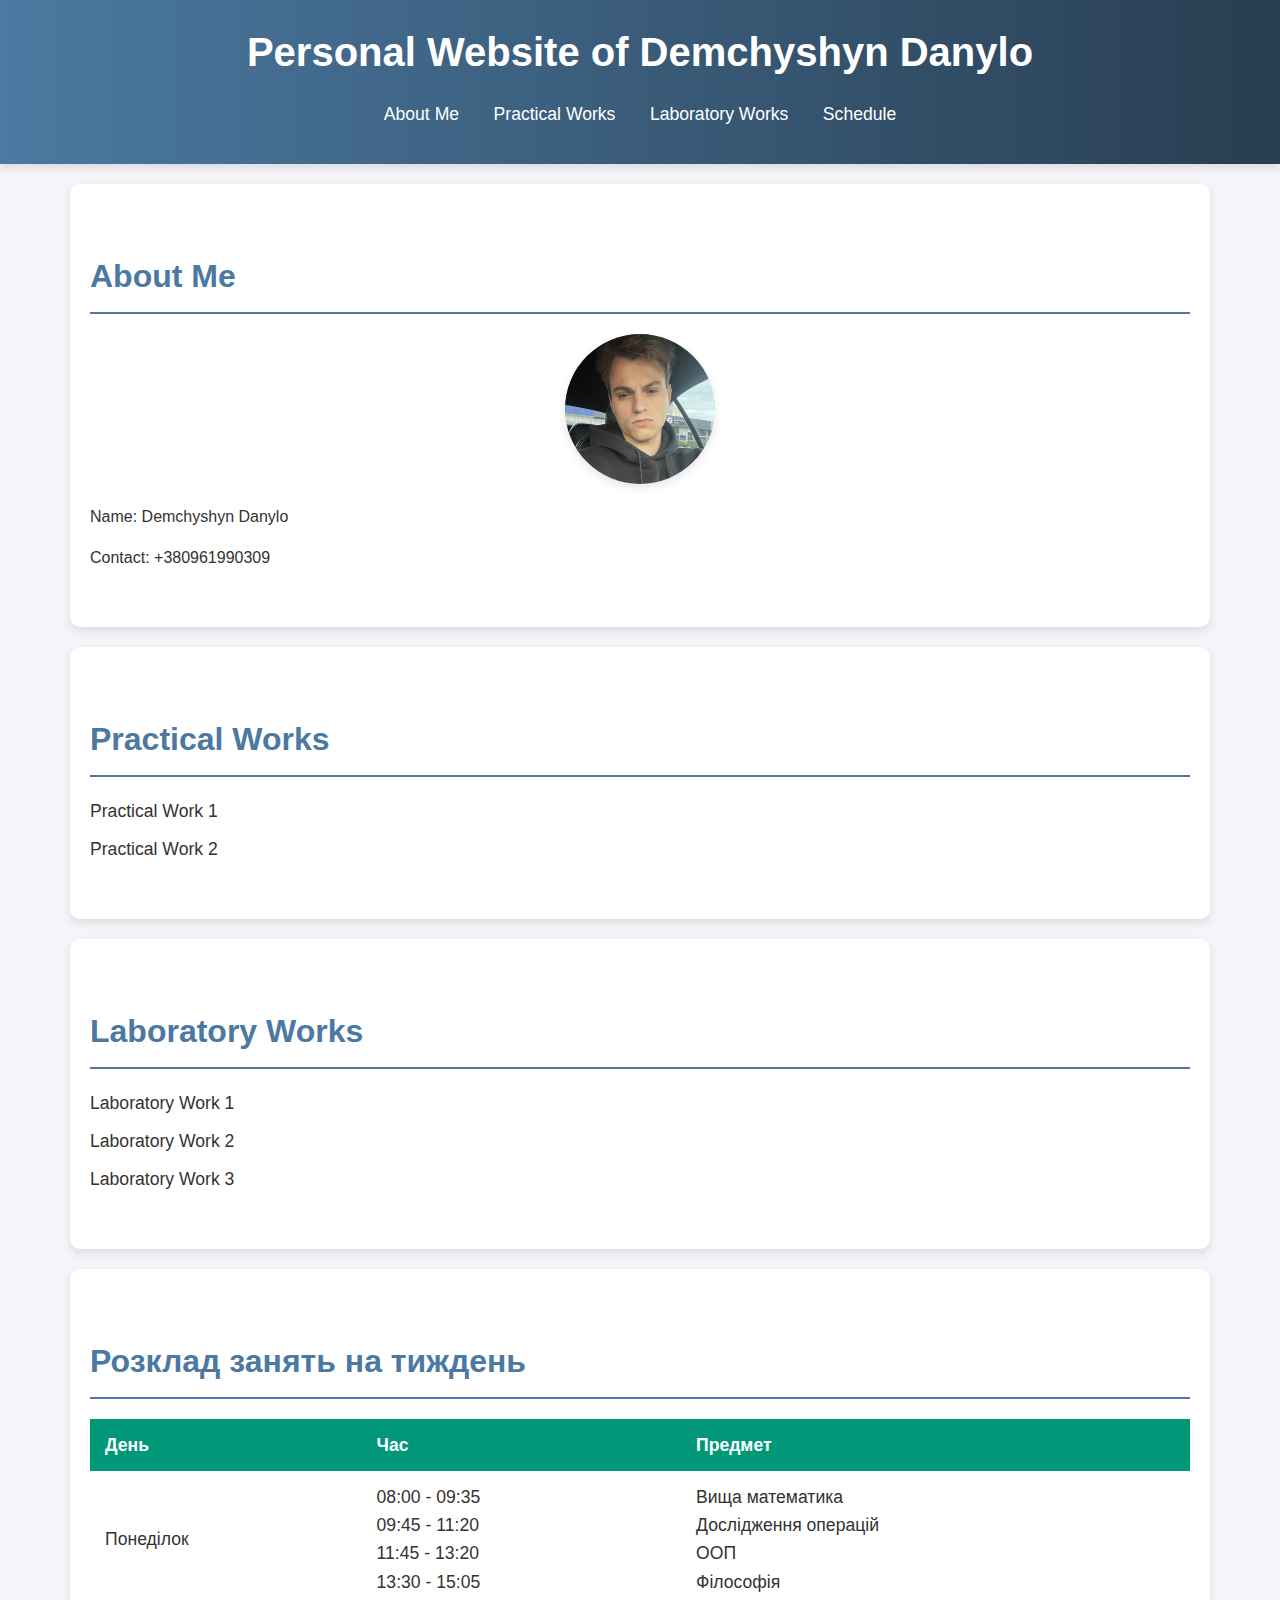
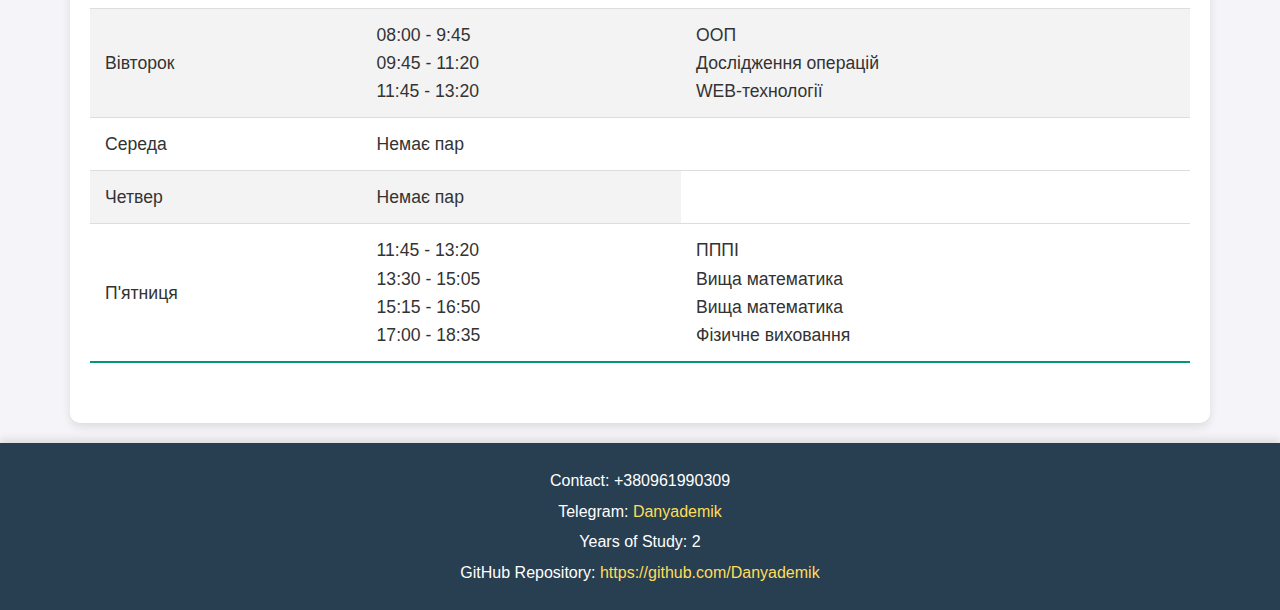
==== index.html @ 071a5640 "Update index.html" ====
<!DOCTYPE html>
<html lang="en">
<head>
    <meta charset="UTF-8">
    <meta name="viewport" content="width=device-width, initial-scale=1.0">
    <title>Personal Website of Demchyshyn Danylo</title>
    <link rel="stylesheet" href="styles.css">
</head>
<body>
    <header>
        <h1>Personal Website of Demchyshyn Danylo</h1>
        <nav>
            <ul>
                <li><a href="#about">About Me</a></li>
                <li><a href="#practical-works">Practical Works</a></li>
                <li><a href="#laboratory-works">Laboratory Works</a></li>
                <li><a href="#schedule">Schedule</a></li>
            </ul>
        </nav>
    </header>

    <section id="about">
        <h2>About Me</h2>
        <img src="foto.jpg" alt="Demchyshyn Danylo">
        <p>Name: Demchyshyn Danylo</p>
        <p>Contact: +380961990309</p>
    </section>

    <section id="practical-works">
        <h2>Practical Works</h2>
        <ul>
            <li><a href="https://github.com/Danyademik/web2">Practical Work 1</a></li>
            <li><a href="https://github.com/Danyademik/web2/lab1">Practical Work 2</a></li>
        </ul>
    </section>

    <section id="laboratory-works">
        <h2>Laboratory Works</h2>
        <ul>
            <li><a href="./lab1/lab1.html">Laboratory Work 1</a></li>
            <li><a href="./lab2/lab2.html">Laboratory Work 2</a></li>
            <li><a href="https://danyademik.github.io/web3/">Laboratory Work 3</a></li>
        </ul>
    </section>

    <section id="schedule">
        <h2>Розклад занять на тиждень</h2>
        <table>
            <thead>
                <tr>
                    <th>День</th>
                    <th>Час</th>
                    <th>Предмет</th>
                </tr>
            </thead>
            <tbody>
                <tr>
                    <td>Понеділок</td>
                    <td>08:00 - 09:35
                    <br>09:45 - 11:20
                    <br>11:45 - 13:20
                    <br>13:30 - 15:05    
                    </td>
                    <td>Вища математика
                    <br>Дослідження операцій
                    <br>ООП
                    <br>Філософія
                    </td>
                </tr>
                <tr>
                    <td>Вівторок</td>
                    <td>08:00 - 9:45
                    <br>09:45 - 11:20
                    <br>11:45 - 13:20    
                    </td>
                    <td>ООП
                    <br>Дослідження операцій
                    <br>WEB-технології    
                    </td>
                </tr>
                <tr>
                    <td>Середа</td>
                    <td>Немає пар</td>
                </tr>
                <tr>
                    <td>Четвер</td>
                    <td>Немає пар</td>
                </tr>
                <tr>
                    <td>П'ятниця</td>
                    <td>11:45 - 13:20
                    <br>13:30 - 15:05
                    <br>15:15 - 16:50
                    <br>17:00 - 18:35
                    </td>
                    <td>ПППІ
                    <br>Вища математика
                    <br>Вища математика
                    <br>Фізичне виховання
                    </td>
                </tr>
            </tbody>
        </table>
    </section>

    <footer>
        <p>Contact: +380961990309</p>
        <p>Telegram: <a href="https://t.me/Danyademik">Danyademik</a></p>
        <p>Years of Study: 2</p>
        <p>GitHub Repository: <a href="https://github.com/Danyademik">https://github.com/Danyademik</a></p>
    </footer>
</body>
</html>
---- styles.css ----
body {
    font-family: Arial, sans-serif;
    line-height: 1.6;
    margin: 0;
    padding: 0;
}

header {
    background: #333;
    color: #fff;
    padding: 10px 0;
    text-align: center;
}

nav ul {
    list-style: none;
    padding: 0;
}

nav ul li {
    display: inline;
    margin: 0 15px;
}

nav ul li a {
    color: #fff;
    text-decoration: none;
}

section {
    padding: 20px;
}

footer {
    background: #333;
    color: #fff;
    text-align: center;
    padding: 10px 0;
    position: relative;
    bottom: 0;
    width: 100%;
}body {
    font-family: 'Helvetica Neue', Arial, sans-serif;
    line-height: 1.6;
    margin: 0;
    padding: 0;
    background-color: #f4f4f9; 
    color: #333; 
}

header {
    background: linear-gradient(90deg, #4b79a1, #283e51);
    color: #fff;
    padding: 20px 0;
    text-align: center;
    box-shadow: 0 4px 8px rgba(0, 0, 0, 0.1);
}

header h1 {
    font-size: 2.5rem;
    margin: 0;
}

nav ul {
    list-style: none;
    padding: 0;
}

nav ul li {
    display: inline;
    margin: 0 15px;
}

nav ul li a {
    color: #fff;
    text-decoration: none;
    font-size: 1.1rem;
    transition: color 0.3s ease; 
}

nav ul li a:hover {
    color: #ffdd57; 
    background-color: rgba(255, 255, 255, 0.1); 
    padding: 5px 10px;
    border-radius: 20px; 
}

section {
    padding: 40px 20px;
    margin: 20px auto;
    max-width: 1100px; 
    background-color: #fff;
    box-shadow: 0 4px 10px rgba(0, 0, 0, 0.1);
    border-radius: 10px; 
    transition: transform 0.3s ease, box-shadow 0.3s ease; 
}

section:hover {
    transform: translateY(-10px); 
    box-shadow: 0 8px 20px rgba(0, 0, 0, 0.2); 
}

section h2 {
    font-size: 2rem;
    margin-bottom: 20px;
    color: #4b79a1;
    border-bottom: 2px solid #4b79a1;
    padding-bottom: 10px;
}

ul {
    list-style: none;
    padding: 0;
}

ul li {
    margin: 10px 0;
}

ul li a {
    color: #333;
    text-decoration: none;
    font-size: 1.1rem;
    transition: color 0.3s ease; 
}

ul li a:hover {
    color: #4b79a1; 
    text-decoration: underline; 
}

#about img {
    width: 150px;
    height: 150px;
    border-radius: 50%;
    display: block;
    margin: 20px auto;
    box-shadow: 0 4px 8px rgba(0, 0, 0, 0.1); 
}

table {
    width: 100%;
    border-collapse: collapse;
    margin: 20px 0;
    font-size: 1.1em;
    text-align: left;
}

table thead tr {
    background-color: #009879;
    color: #ffffff;
    text-align: left;
    font-weight: bold;
}

table th, table td {
    padding: 12px 15px;
}

table tbody tr {
    border-bottom: 1px solid #dddddd;
}

table tbody tr:nth-of-type(even) {
    background-color: #f3f3f3;
}

table tbody tr:last-of-type {
    border-bottom: 2px solid #009879;
}

table tbody tr:hover {
    background-color: #f1f1f1;
    cursor: pointer;
}

footer {
    background: #283e51;
    color: #fff;
    text-align: center;
    padding: 20px 0;
    position: relative;
    bottom: 0;
    width: 100%;
    box-shadow: 0 -4px 8px rgba(0, 0, 0, 0.1); 
}

footer p {
    margin: 5px 0;
    font-size: 1rem;
}

footer a {
    color: #ffdd57;
    text-decoration: none;
    transition: color 0.3s ease;
}

footer a:hover {
    color: #fff;
    text-decoration: underline;
}

@media (max-width: 768px) {
    header h1 {
        font-size: 2rem;
    }

    nav ul li {
        display: block;
        margin: 10px 0;
    }

    section {
        padding: 20px 10px;
    }
}
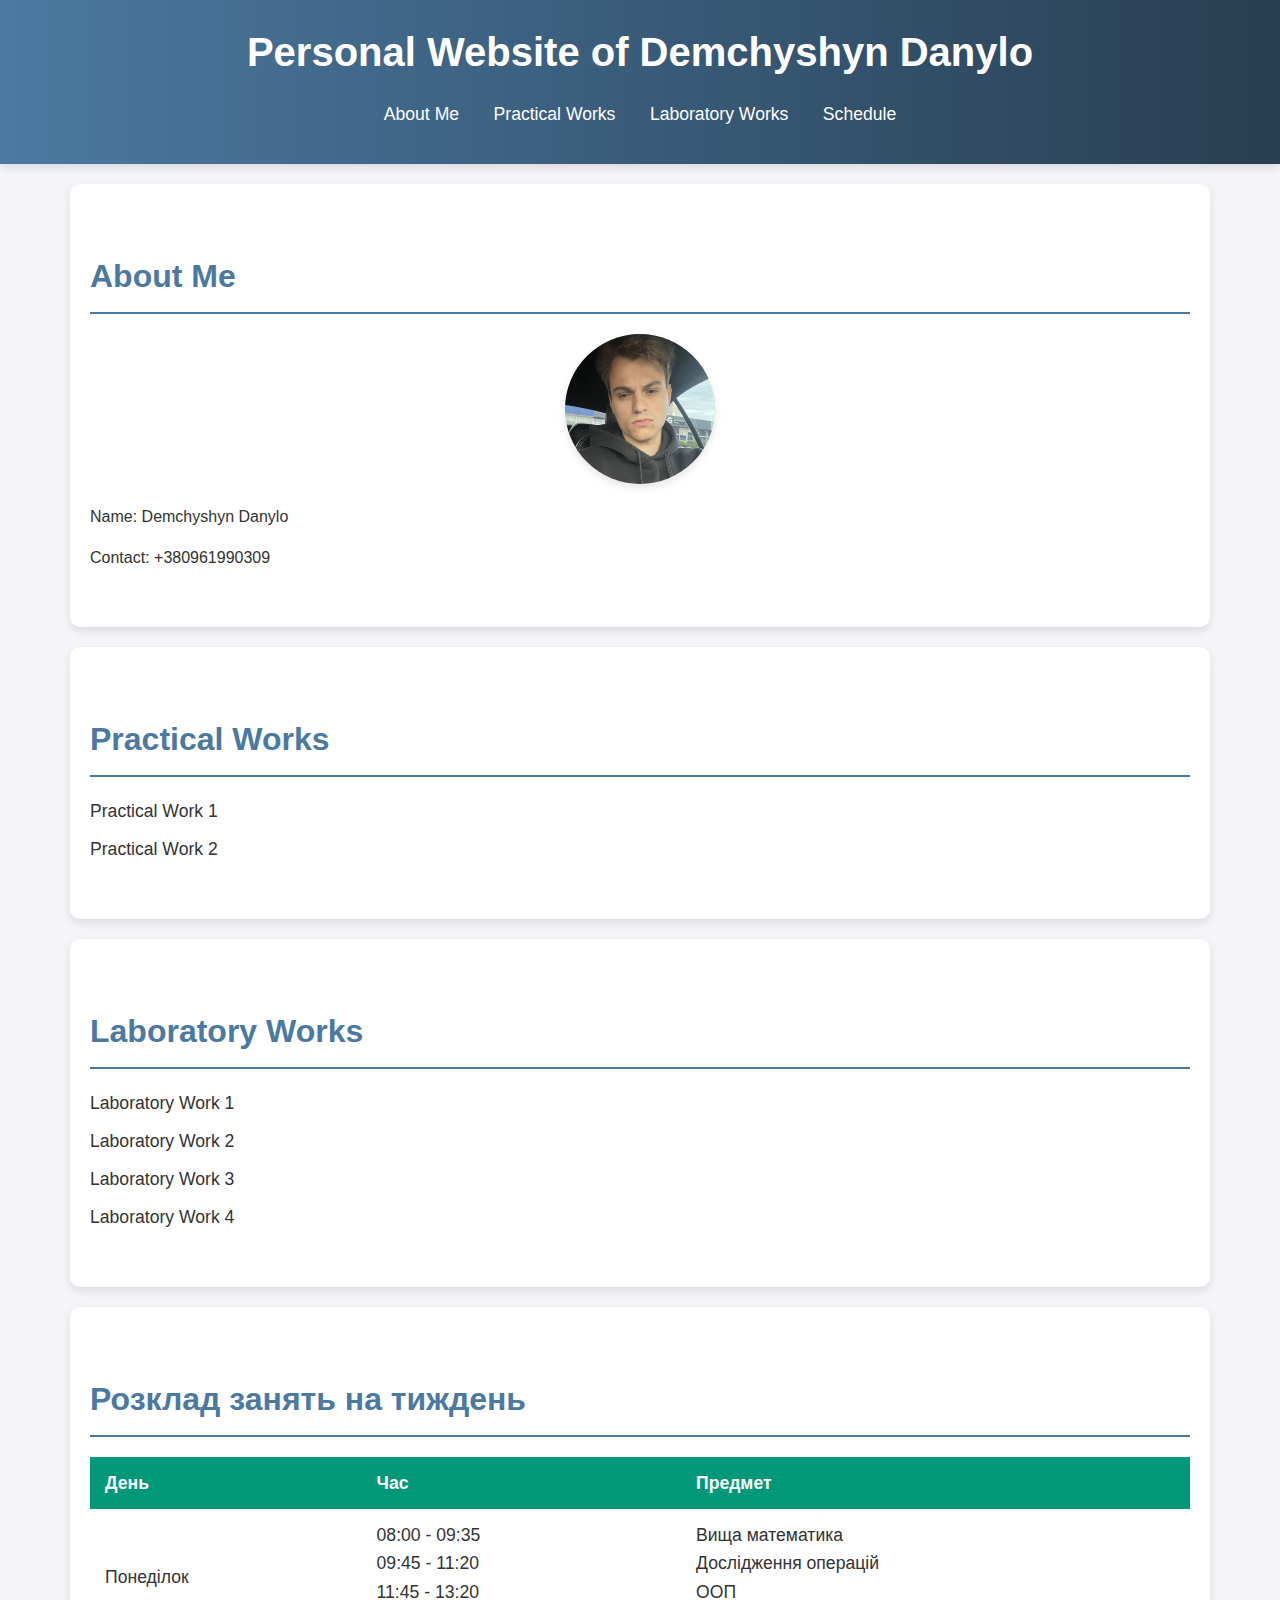
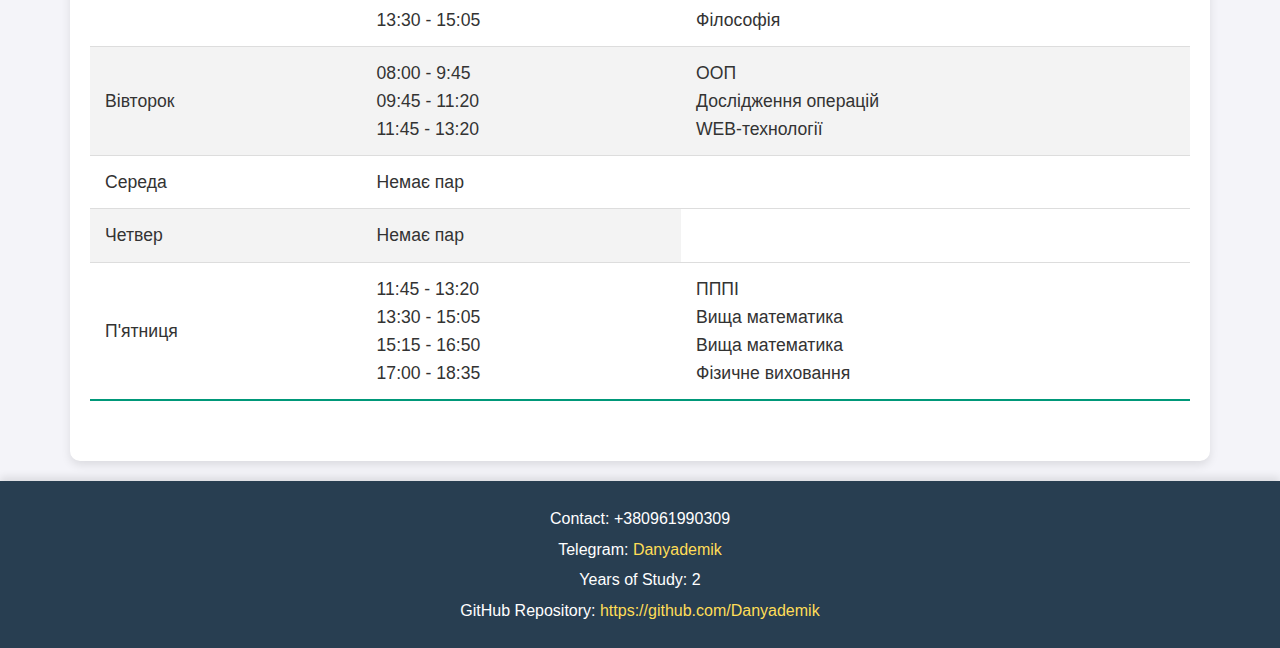
==== commit ebb9fb8a: "Update index.html" ====
--- a/index.html
+++ b/index.html
@@ -30,7 +30,7 @@
         <h2>Practical Works</h2>
         <ul>
             <li><a href="https://github.com/Danyademik/web2">Practical Work 1</a></li>
-            <li><a href="https://github.com/Danyademik/web2/lab1">Practical Work 2</a></li>
+            <li><a href="lab1/lab1.html">Practical Work 2</a></li>
         </ul>
     </section>
 
@@ -40,6 +40,7 @@
             <li><a href="./lab1/lab1.html">Laboratory Work 1</a></li>
             <li><a href="./lab2/lab2.html">Laboratory Work 2</a></li>
             <li><a href="https://danyademik.github.io/web3/">Laboratory Work 3</a></li>
+            <li><a href="./lab2/lab4.html">Laboratory Work 4</a></li>
         </ul>
     </section>
 
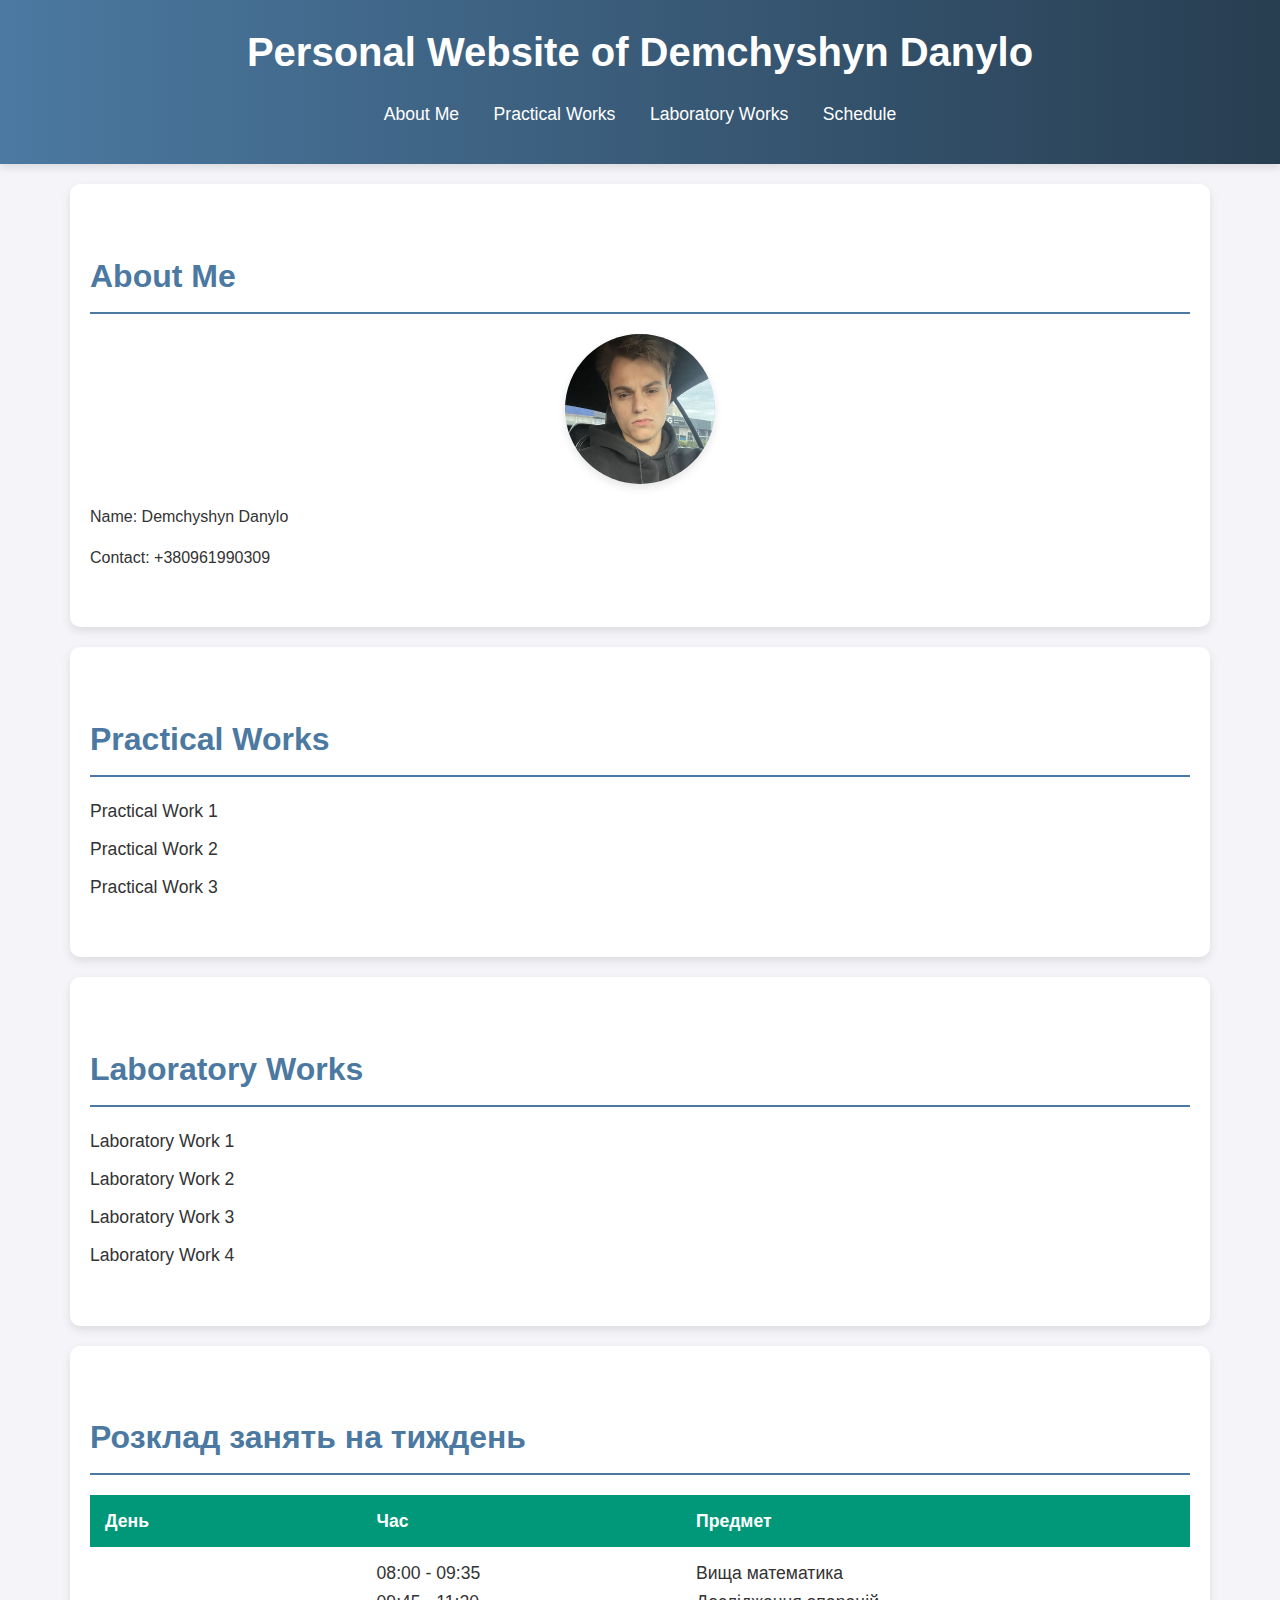
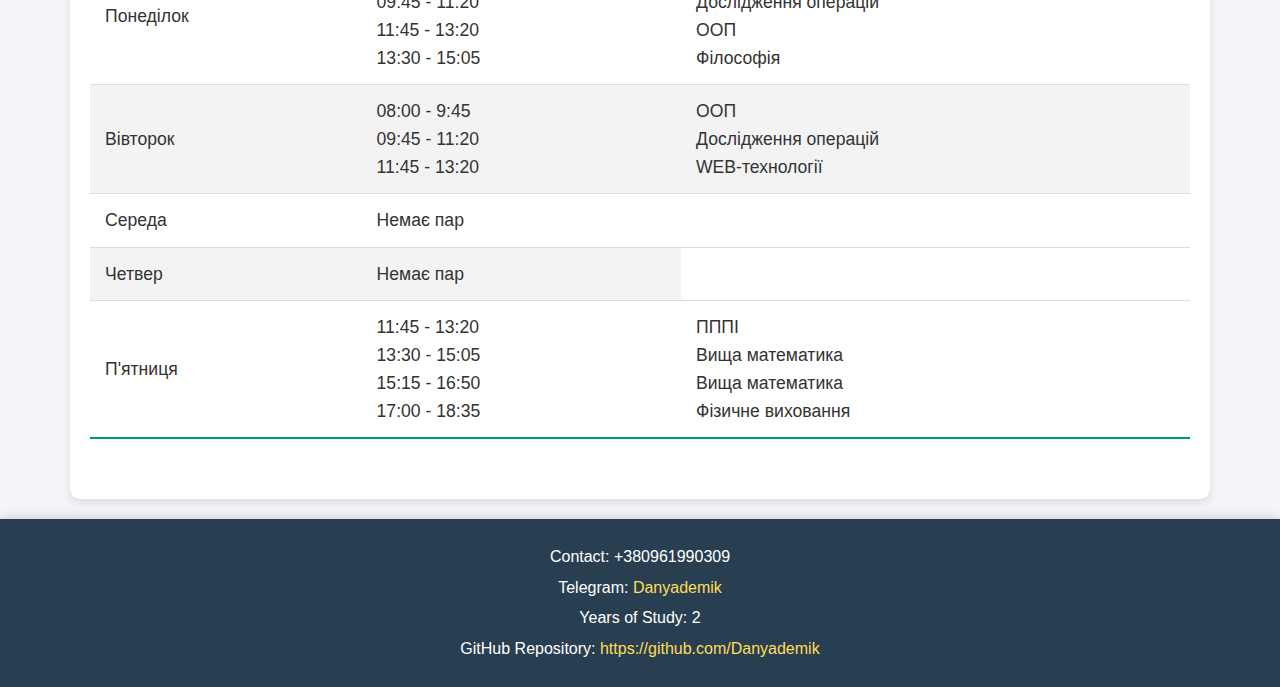
==== commit 529946a8: "Update index.html" ====
--- a/index.html
+++ b/index.html
@@ -30,7 +30,8 @@
         <h2>Practical Works</h2>
         <ul>
             <li><a href="https://github.com/Danyademik/web2">Practical Work 1</a></li>
-            <li><a href="lab1/lab1.html">Practical Work 2</a></li>
+            <li><a href="https://github.com/Danyademik/web2/lab1">Practical Work 2</a></li>
+            <li><a href="https://danyademik.github.io/web3/">Practical Work 3</a></li>
         </ul>
     </section>
 
@@ -40,7 +41,7 @@
             <li><a href="./lab1/lab1.html">Laboratory Work 1</a></li>
             <li><a href="./lab2/lab2.html">Laboratory Work 2</a></li>
             <li><a href="https://danyademik.github.io/web3/">Laboratory Work 3</a></li>
-            <li><a href="./lab2/lab4.html">Laboratory Work 4</a></li>
+            <li><a href="https://danyademik.github.io/Web4/">Laboratory Work 4</a></li>
         </ul>
     </section>
 
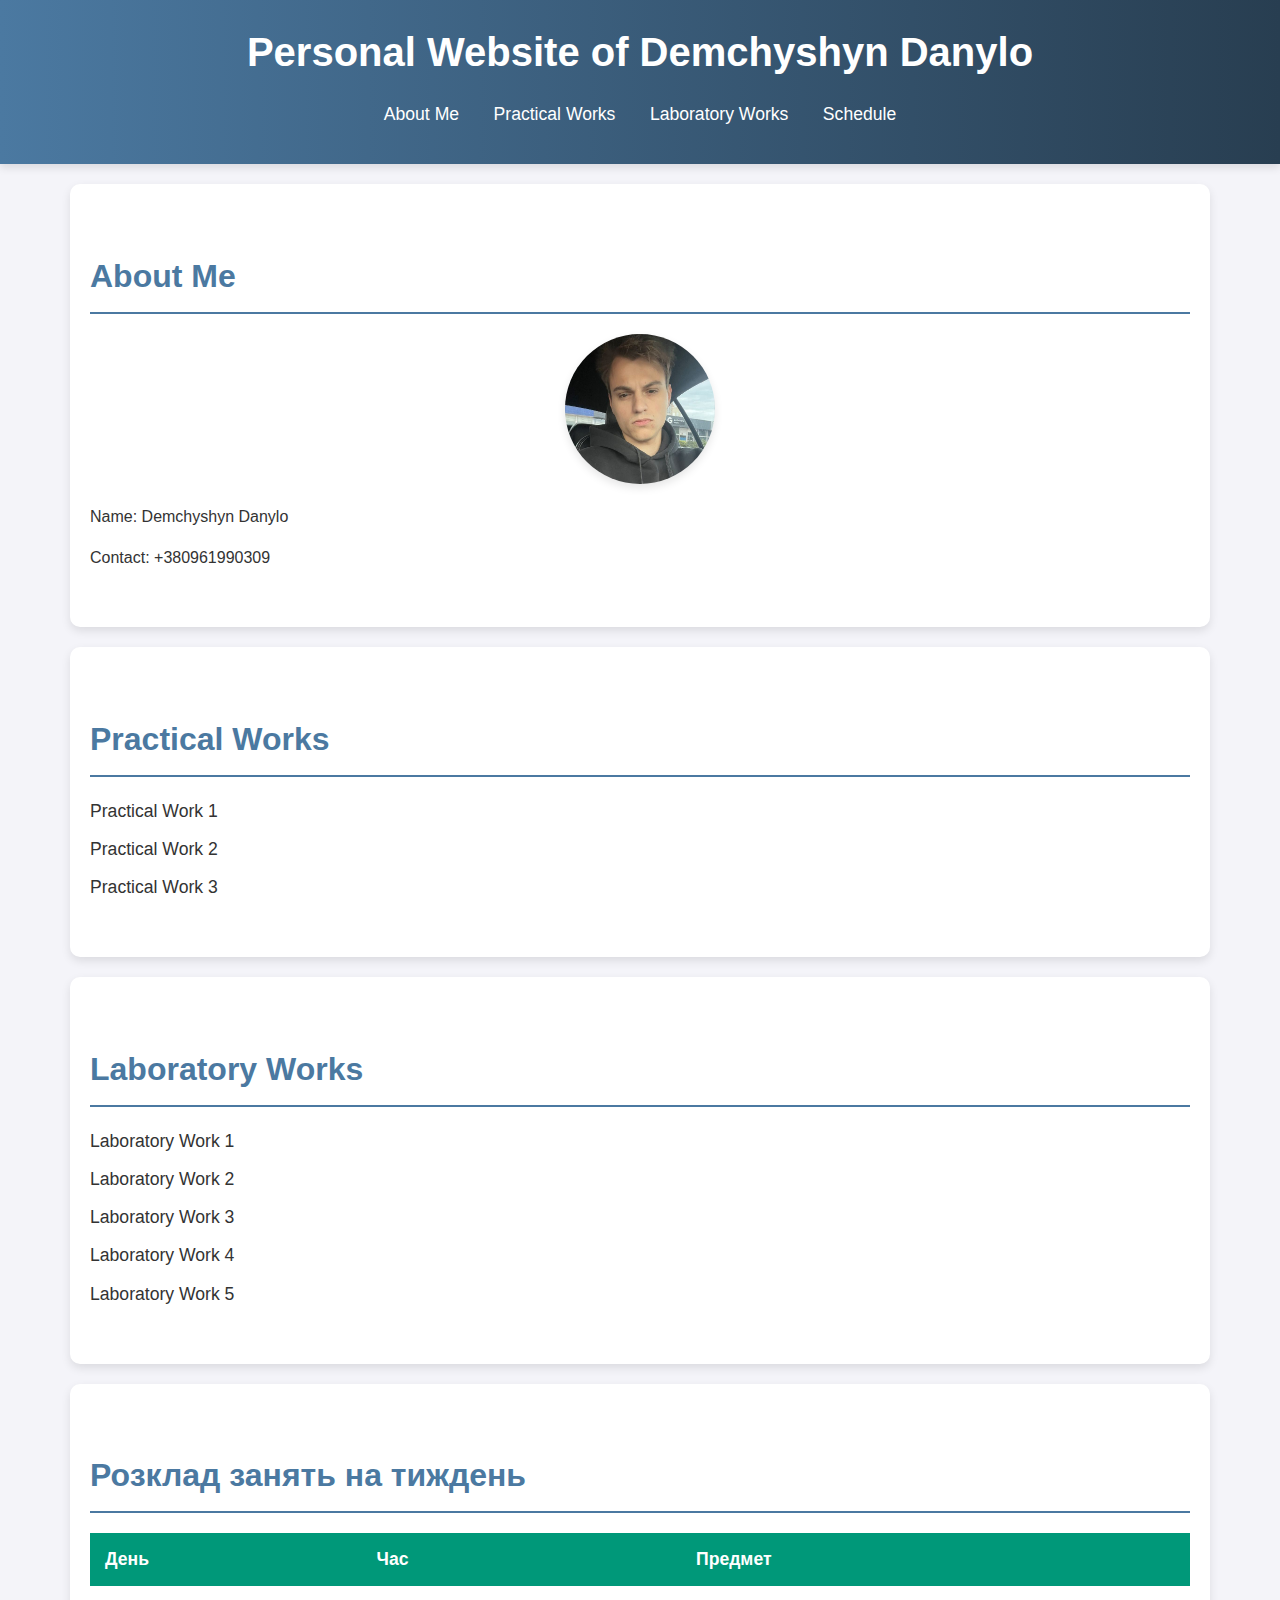
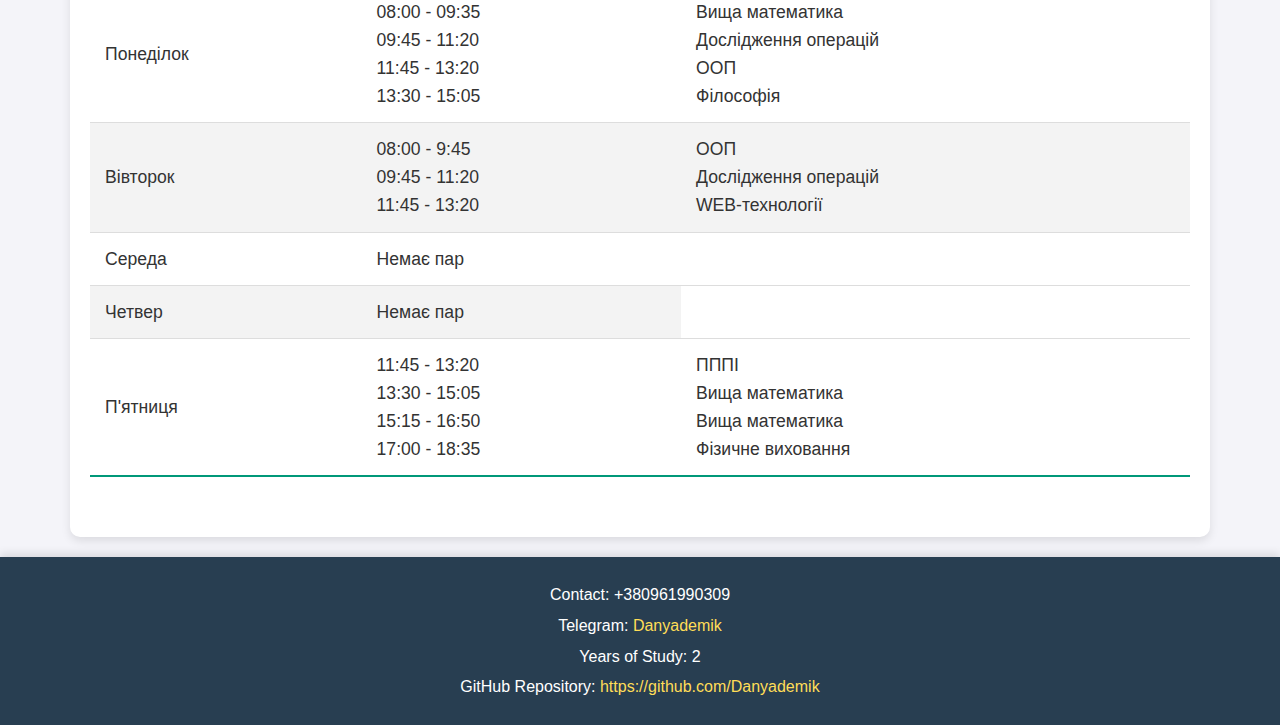
==== commit c0838742: "Update index.html" ====
--- a/index.html
+++ b/index.html
@@ -42,6 +42,7 @@
             <li><a href="./lab2/lab2.html">Laboratory Work 2</a></li>
             <li><a href="https://danyademik.github.io/web3/">Laboratory Work 3</a></li>
             <li><a href="https://danyademik.github.io/Web4/">Laboratory Work 4</a></li>
+            <li><a href="https://danyademik.github.io/Web5/">Laboratory Work 5</a></li>
         </ul>
     </section>
 
